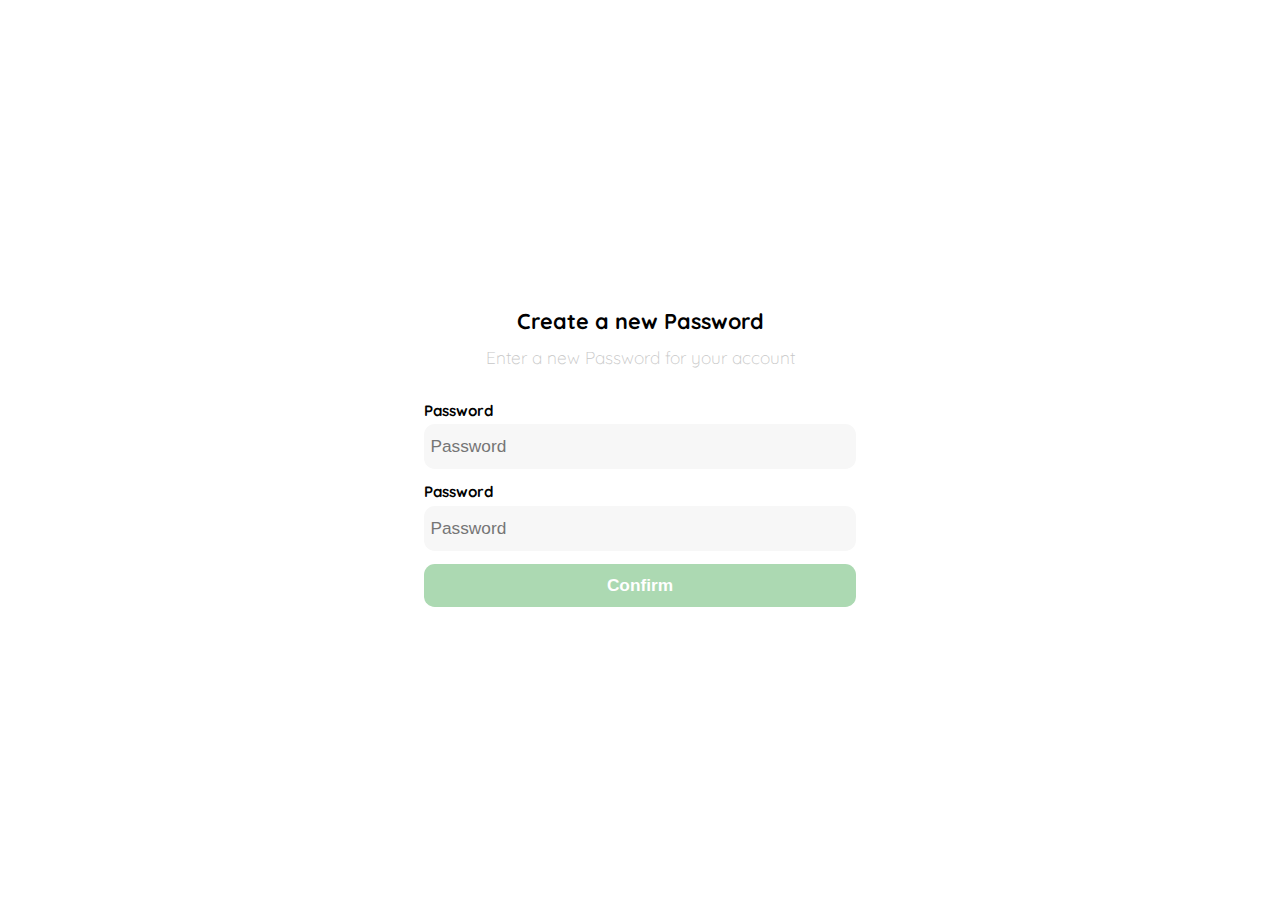
==== index.html @ bb26594e "half of the project" ====
<!DOCTYPE html>
<html lang="en">

<head>
    <meta charset="UTF-8">
    <meta http-equiv="X-UA-Compatible" content="IE=edge">
    <meta name="viewport" content="width=device-width, initial-scale=1.0">
    <title>Document</title>
    <link rel="preconnect" href="https://fonts.googleapis.com">
    <link rel="preconnect" href="https://fonts.gstatic.com" crossorigin>
    <link href="https://fonts.googleapis.com/css2?family=Quicksand:wght@300;400;500;700&display=swap" rel="stylesheet">
    <link rel="stylesheet" href="/style.css">
</head>

<body>
    <div class="login">
        <div class="form-container">
            <img src="./logos/logo_yard_sale.svg" alt="Logo" class="logo">
            <h1 class="title">Create a new Password</h1>
            <p class="subtitle">Enter a new Password for your account</p>

            <form action="/" class="form">
                <label for="password" class="label">Password</label>
                <input type="password" placeholder="Password" id="password" class="input input-password">

                <label for="repassword" class="label">Password</label>
                <input type="password" placeholder="Password" id="repassword" class="input input-password">

                <input type="submit" value="Confirm" class="primary-button">
            </form>
        </div>
    </div>
</body>

</html>
---- style.css ----
html {
    font-size: 67.5%;
}

:root {
    /* COLORS */
    --very-light-pink: #C7C7C7;
    --text-input-field: #F7F7F7;
    --hospital-green: #ACD9B2;
    --white: #FFFFFF;
    --black: #000000;
    /* fONTS */
    --sm: 1.4rem;
    --md: 1.6rem;
    --lg: 1.8rem;
}

body {
    font-family: 'Quicksand', sans-serif;
    margin: 0;
}

.login {
    width: 100%;
    height: 100vh;
    display: grid;
    place-items: center;
}

.form-container {
    display: grid;
    grid-template-rows: auto 1fr auto;
    width: 40rem;
}

.logo {
    width: 15rem;
    margin-bottom: 5rem;
    justify-self: center;
    display: none;
}

.title {
    font-family: var(--lg);
    margin-bottom: 1.2rem;
    text-align: center;
}

.subtitle {
    color: var(--very-light-pink);
    font-size: var(--md);
    margin-top: 0;
    margin-bottom: 3rem;
    font-weight: 300;
    text-align: center;
}

.label {
    font-size: var(--sm);
    font-weight: bold;
    margin-bottom: .4rem;
}

.input {
    background-color: var(--text-input-field);
    border: none;
    border-radius: 1rem;
    height: 3rem;
    font-size: var(--md);
    padding: .6rem;
    margin-bottom: 1.2rem;
}

.form {
    display: flex;
    flex-direction: column;
}

.primary-button {
    border-radius: 1rem;
    border: none;
    color: #FFFFFF;
    background-color: var(--hospital-green);
    width: 100%;
    cursor: pointer;
    font-size: var(--md);
    font-weight: bold;
    height: 4rem;
}

.login-button {
    margin-bottom: 3rem;
    margin-top: 2rem;
}


/* CSS page about message sent */

.email-image {
    width: 12rem;
    height: 12rem;
    border-radius: 50%;
    background-color: var(--text-input-field);
    display: flex;
    justify-content: center;
    align-items: center;
    margin-bottom: 4rem;
}

.email-image img {
    width: 7rem;
}

.resend {
    font-size: var(--sm);
}

.resend span {
    color: var(--very-light-pink);
}

.resend a {
    color: var(--hospital-green);
    text-decoration: none;
}

.center-image {
    justify-items: center;
}


/* sección de login */

.forgot {
    color: var(--hospital-green);
    font-size: var(--sm);
    text-align: center;
    text-decoration: none;
    margin-bottom: 5rem;
    margin-top: 1rem;
}

.secondary-button {
    background-color: var(--white);
    color: var(--hospital-green);
    border: 1px solid var(--hospital-green);
    padding: 1rem 0;
    cursor: pointer;
    border-radius: 1rem;
}


/* media queries */

@media (max-width:640px) {
    .logo {
        display: block;
    }
    .forgot {
        margin-bottom: 15rem;
    }
}
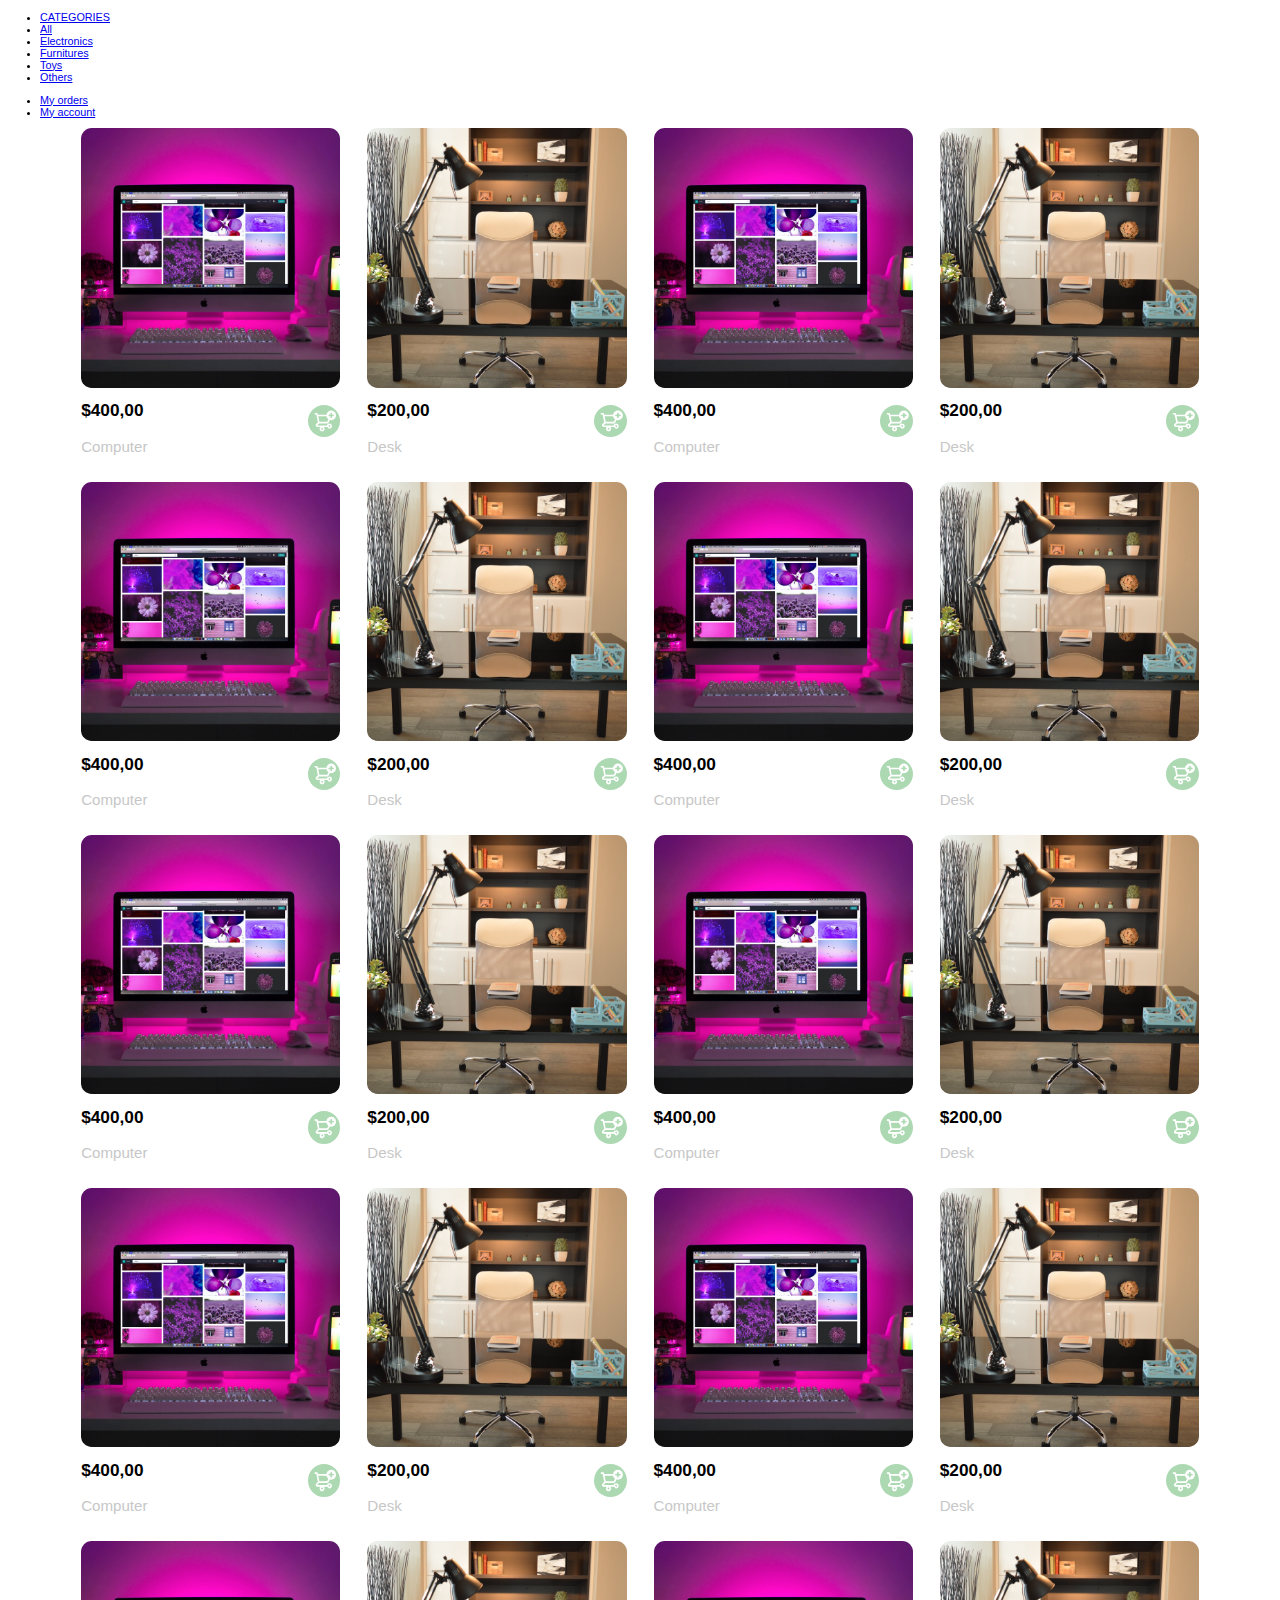
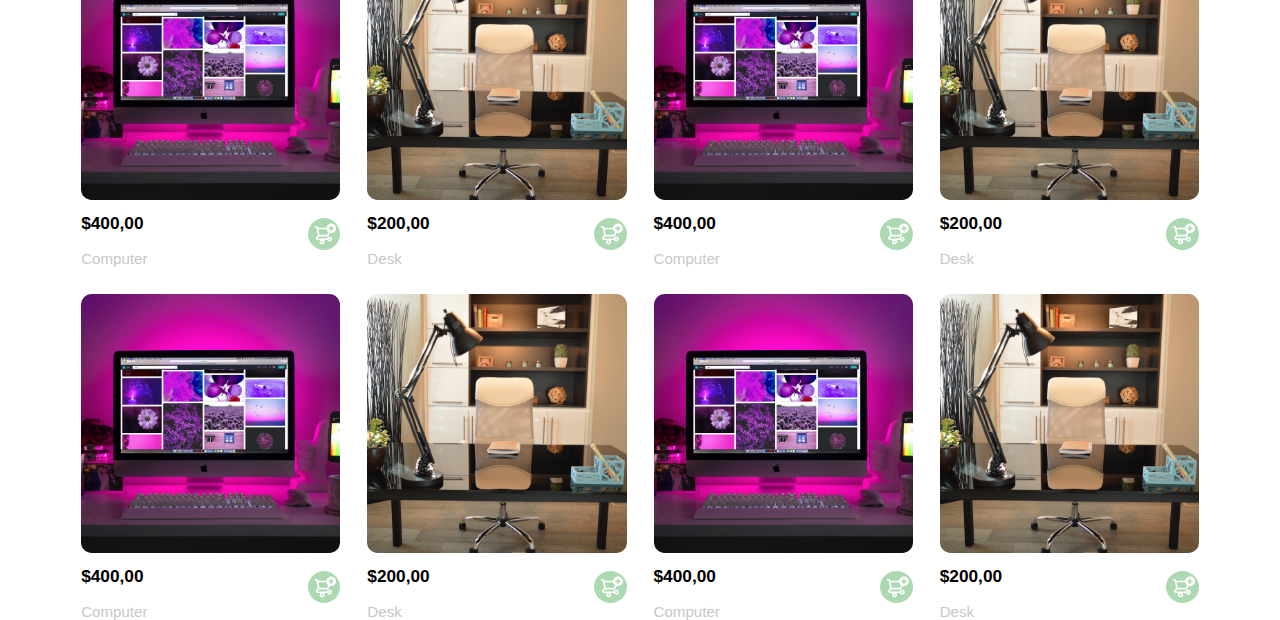
==== commit d2d264d9: "menu mobile" ====
--- a/index.html
+++ b/index.html
@@ -5,31 +5,337 @@
     <meta charset="UTF-8">
     <meta http-equiv="X-UA-Compatible" content="IE=edge">
     <meta name="viewport" content="width=device-width, initial-scale=1.0">
-    <title>Document</title>
-    <link rel="preconnect" href="https://fonts.googleapis.com">
-    <link rel="preconnect" href="https://fonts.gstatic.com" crossorigin>
-    <link href="https://fonts.googleapis.com/css2?family=Quicksand:wght@300;400;500;700&display=swap" rel="stylesheet">
     <link rel="stylesheet" href="/style.css">
+    <title>Yard sale</title>
 </head>
 
 <body>
-    <div class="login">
-        <div class="form-container">
-            <img src="./logos/logo_yard_sale.svg" alt="Logo" class="logo">
-            <h1 class="title">Create a new Password</h1>
-            <p class="subtitle">Enter a new Password for your account</p>
-
-            <form action="/" class="form">
-                <label for="password" class="label">Password</label>
-                <input type="password" placeholder="Password" id="password" class="input input-password">
-
-                <label for="repassword" class="label">Password</label>
-                <input type="password" placeholder="Password" id="repassword" class="input input-password">
-
-                <input type="submit" value="Confirm" class="primary-button">
-            </form>
+
+    <div class="desktop-menu">
+        <ul>
+            <li>
+                <a href="/" class="order-title">My orders</a>
+            </li>
+            <li>
+                <a href="/">My Account</a>
+            </li>
+            <li>
+                <a href="/">Sign Out</a>
+            </li>
+        </ul>
+    </div>
+
+    <div class="mobile-menu">
+        <ul>
+            <li><a href="/">CATEGORIES</a></li>
+            <li><a href="/">All</a></li>
+            <li><a href="/">Electronics</a></li>
+            <li><a href="/">Furnitures</a></li>
+            <li><a href="/">Toys</a></li>
+            <li><a href="/">Others</a></li>
+        </ul>
+        <ul>
+            <li><a href="/">My orders</a></li>
+            <li><a href="/">My account</a></li>
+
+        </ul>
+    </div>
+    <section class="main-container">
+        <div class="card-container">
+
+            <div class="product-card">
+                <img src="./images/computer.jpeg" alt="" class="product-img">
+                <div class="product-info">
+                    <div>
+                        <p>$400,00</p>
+                        <p>Computer</p>
+                    </div>
+                    <figure>
+                        <img src="./icons/bt_add_to_cart.svg" alt="">
+                    </figure>
+                </div>
+            </div>
+            <div class="product-card">
+                <img src="./images/desk.jpeg" alt="" class="product-img">
+                <div class="product-info">
+                    <div>
+                        <p>$200,00</p>
+                        <p>Desk</p>
+                    </div>
+                    <figure>
+                        <img src="./icons/bt_add_to_cart.svg" alt="">
+                    </figure>
+                </div>
+            </div>
+
+            <div class="product-card">
+                <img src="./images/computer.jpeg" alt="" class="product-img">
+                <div class="product-info">
+                    <div>
+                        <p>$400,00</p>
+                        <p>Computer</p>
+                    </div>
+                    <figure>
+                        <img src="./icons/bt_add_to_cart.svg" alt="">
+                    </figure>
+                </div>
+            </div>
+            <div class="product-card">
+                <img src="./images/desk.jpeg" alt="" class="product-img">
+                <div class="product-info">
+                    <div>
+                        <p>$200,00</p>
+                        <p>Desk</p>
+                    </div>
+                    <figure>
+                        <img src="./icons/bt_add_to_cart.svg" alt="">
+                    </figure>
+                </div>
+            </div>
+            <div class="product-card">
+                <img src="./images/computer.jpeg" alt="" class="product-img">
+                <div class="product-info">
+                    <div>
+                        <p>$400,00</p>
+                        <p>Computer</p>
+                    </div>
+                    <figure>
+                        <img src="./icons/bt_add_to_cart.svg" alt="">
+                    </figure>
+                </div>
+            </div>
+            <div class="product-card">
+                <img src="./images/desk.jpeg" alt="" class="product-img">
+                <div class="product-info">
+                    <div>
+                        <p>$200,00</p>
+                        <p>Desk</p>
+                    </div>
+                    <figure>
+                        <img src="./icons/bt_add_to_cart.svg" alt="">
+                    </figure>
+                </div>
+            </div>
+            <div class="product-card">
+                <img src="./images/computer.jpeg" alt="" class="product-img">
+                <div class="product-info">
+                    <div>
+                        <p>$400,00</p>
+                        <p>Computer</p>
+                    </div>
+                    <figure>
+                        <img src="./icons/bt_add_to_cart.svg" alt="">
+                    </figure>
+                </div>
+            </div>
+            <div class="product-card">
+                <img src="./images/desk.jpeg" alt="" class="product-img">
+                <div class="product-info">
+                    <div>
+                        <p>$200,00</p>
+                        <p>Desk</p>
+                    </div>
+                    <figure>
+                        <img src="./icons/bt_add_to_cart.svg" alt="">
+                    </figure>
+                </div>
+            </div>
+            <div class="product-card">
+                <img src="./images/computer.jpeg" alt="" class="product-img">
+                <div class="product-info">
+                    <div>
+                        <p>$400,00</p>
+                        <p>Computer</p>
+                    </div>
+                    <figure>
+                        <img src="./icons/bt_add_to_cart.svg" alt="">
+                    </figure>
+                </div>
+            </div>
+            <div class="product-card">
+                <img src="./images/desk.jpeg" alt="" class="product-img">
+                <div class="product-info">
+                    <div>
+                        <p>$200,00</p>
+                        <p>Desk</p>
+                    </div>
+                    <figure>
+                        <img src="./icons/bt_add_to_cart.svg" alt="">
+                    </figure>
+                </div>
+            </div>
+            <div class="product-card">
+                <img src="./images/computer.jpeg" alt="" class="product-img">
+                <div class="product-info">
+                    <div>
+                        <p>$400,00</p>
+                        <p>Computer</p>
+                    </div>
+                    <figure>
+                        <img src="./icons/bt_add_to_cart.svg" alt="">
+                    </figure>
+                </div>
+            </div>
+            <div class="product-card">
+                <img src="./images/desk.jpeg" alt="" class="product-img">
+                <div class="product-info">
+                    <div>
+                        <p>$200,00</p>
+                        <p>Desk</p>
+                    </div>
+                    <figure>
+                        <img src="./icons/bt_add_to_cart.svg" alt="">
+                    </figure>
+                </div>
+            </div>
+            <div class="product-card">
+                <img src="./images/computer.jpeg" alt="" class="product-img">
+                <div class="product-info">
+                    <div>
+                        <p>$400,00</p>
+                        <p>Computer</p>
+                    </div>
+                    <figure>
+                        <img src="./icons/bt_add_to_cart.svg" alt="">
+                    </figure>
+                </div>
+            </div>
+            <div class="product-card">
+                <img src="./images/desk.jpeg" alt="" class="product-img">
+                <div class="product-info">
+                    <div>
+                        <p>$200,00</p>
+                        <p>Desk</p>
+                    </div>
+                    <figure>
+                        <img src="./icons/bt_add_to_cart.svg" alt="">
+                    </figure>
+                </div>
+            </div>
+            <div class="product-card">
+                <img src="./images/computer.jpeg" alt="" class="product-img">
+                <div class="product-info">
+                    <div>
+                        <p>$400,00</p>
+                        <p>Computer</p>
+                    </div>
+                    <figure>
+                        <img src="./icons/bt_add_to_cart.svg" alt="">
+                    </figure>
+                </div>
+            </div>
+            <div class="product-card">
+                <img src="./images/desk.jpeg" alt="" class="product-img">
+                <div class="product-info">
+                    <div>
+                        <p>$200,00</p>
+                        <p>Desk</p>
+                    </div>
+                    <figure>
+                        <img src="./icons/bt_add_to_cart.svg" alt="">
+                    </figure>
+                </div>
+            </div>
+            <div class="product-card">
+                <img src="./images/computer.jpeg" alt="" class="product-img">
+                <div class="product-info">
+                    <div>
+                        <p>$400,00</p>
+                        <p>Computer</p>
+                    </div>
+                    <figure>
+                        <img src="./icons/bt_add_to_cart.svg" alt="">
+                    </figure>
+                </div>
+            </div>
+            <div class="product-card">
+                <img src="./images/desk.jpeg" alt="" class="product-img">
+                <div class="product-info">
+                    <div>
+                        <p>$200,00</p>
+                        <p>Desk</p>
+                    </div>
+                    <figure>
+                        <img src="./icons/bt_add_to_cart.svg" alt="">
+                    </figure>
+                </div>
+            </div>
+            <div class="product-card">
+                <img src="./images/computer.jpeg" alt="" class="product-img">
+                <div class="product-info">
+                    <div>
+                        <p>$400,00</p>
+                        <p>Computer</p>
+                    </div>
+                    <figure>
+                        <img src="./icons/bt_add_to_cart.svg" alt="">
+                    </figure>
+                </div>
+            </div>
+            <div class="product-card">
+                <img src="./images/desk.jpeg" alt="" class="product-img">
+                <div class="product-info">
+                    <div>
+                        <p>$200,00</p>
+                        <p>Desk</p>
+                    </div>
+                    <figure>
+                        <img src="./icons/bt_add_to_cart.svg" alt="">
+                    </figure>
+                </div>
+            </div>
+            <div class="product-card">
+                <img src="./images/computer.jpeg" alt="" class="product-img">
+                <div class="product-info">
+                    <div>
+                        <p>$400,00</p>
+                        <p>Computer</p>
+                    </div>
+                    <figure>
+                        <img src="./icons/bt_add_to_cart.svg" alt="">
+                    </figure>
+                </div>
+            </div>
+            <div class="product-card">
+                <img src="./images/desk.jpeg" alt="" class="product-img">
+                <div class="product-info">
+                    <div>
+                        <p>$200,00</p>
+                        <p>Desk</p>
+                    </div>
+                    <figure>
+                        <img src="./icons/bt_add_to_cart.svg" alt="">
+                    </figure>
+                </div>
+            </div>
+            <div class="product-card">
+                <img src="./images/computer.jpeg" alt="" class="product-img">
+                <div class="product-info">
+                    <div>
+                        <p>$400,00</p>
+                        <p>Computer</p>
+                    </div>
+                    <figure>
+                        <img src="./icons/bt_add_to_cart.svg" alt="">
+                    </figure>
+                </div>
+            </div>
+            <div class="product-card">
+                <img src="./images/desk.jpeg" alt="" class="product-img">
+                <div class="product-info">
+                    <div>
+                        <p>$200,00</p>
+                        <p>Desk</p>
+                    </div>
+                    <figure>
+                        <img src="./icons/bt_add_to_cart.svg" alt="">
+                    </figure>
+                </div>
+            </div>
+
         </div>
-    </div>
+    </section>
+
 </body>
 
 </html>--- a/style.css
+++ b/style.css
@@ -150,6 +150,130 @@
 }
 
 
+/* Seccion my account */
+
+.account {
+    font-weight: 700;
+    margin-bottom: 4rem;
+    font-size: var(--lg);
+}
+
+.input-name,
+.input-email,
+.input-password {
+    margin-bottom: 2.2rem;
+}
+
+.form div {
+    display: flex;
+    flex-direction: column;
+}
+
+.value {
+    font-size: var(--md);
+    color: var(--very-light-pink);
+    margin: 1rem 0 3rem 0;
+}
+
+
+/* section main page */
+
+.card-container {
+    display: grid;
+    grid-template-columns: repeat(auto-fill, 24rem);
+    gap: 2.5rem;
+    place-content: center;
+}
+
+.product-card {
+    width: 24rem;
+}
+
+.product-card img {
+    width: 24rem;
+    height: 24rem;
+    border-radius: 1rem;
+    object-fit: cover;
+    margin-bottom: 1rem;
+}
+
+.product-info {
+    display: flex;
+    justify-content: space-between;
+    align-items: center;
+}
+
+.product-info figure img {
+    width: 3rem;
+    height: 3rem;
+}
+
+.product-info figure {
+    margin: 0;
+}
+
+.product-info div p:nth-child(1) {
+    font-weight: bold;
+    font-size: var(--md);
+    margin-top: 0;
+    margin-bottom: 1.5rem;
+}
+
+.product-info div p:nth-child(2) {
+    font-size: var(--sm);
+    color: var(--very-light-pink);
+    margin: 0;
+}
+
+
+/* Menu de navegación */
+
+.desktop-menu {
+    width: 10rem;
+    height: auto;
+    border: 1px solid var(--very-light-pink);
+    border-radius: 0.5rem;
+    padding: 2rem 2rem 0 2rem;
+    display: none;
+}
+
+.desktop-menu ul {
+    list-style: none;
+    padding: 0;
+    margin: 0;
+}
+
+.desktop-menu ul li {
+    text-align: end;
+}
+
+.desktop-menu ul li:nth-child(1),
+.desktop-menu ul li:nth-child(2) {
+    font-weight: bold;
+}
+
+.desktop-menu ul li a {
+    text-decoration: none;
+    color: var(--black);
+    display: inline-block;
+    margin-bottom: 1rem;
+    font-size: var(--md);
+}
+
+.desktop-menu ul li:last-child {
+    padding-top: 2rem;
+    border-top: 1px solid var(--hospital-green);
+}
+
+.desktop-menu ul li:last-child a {
+    color: var(--hospital-green);
+    font-size: var(--sm);
+}
+
+
+/* Menu en Mobil */
+
+
 /* media queries */
 
 @media (max-width:640px) {
@@ -159,4 +283,35 @@
     .forgot {
         margin-bottom: 15rem;
     }
+    .button-edit {
+        display: flex;
+        flex-direction: row;
+        justify-content: center;
+        align-items: flex-end;
+        margin-bottom: 3rem;
+    }
+    .form div {
+        display: flex;
+        flex-direction: column;
+    }
+    .form-container {
+        height: 100%;
+    }
+    .form {
+        height: 100%;
+        justify-content: space-between;
+    }
+    .card-container {
+        grid-template-columns: repeat(auto-fill, 14rem);
+        gap: 2.5rem;
+    }
+    .product-card {
+        width: 14rem;
+    }
+    .product-card img {
+        width: 14rem;
+        height: 14rem;
+        border-radius: 1rem;
+        object-fit: cover;
+    }
 }